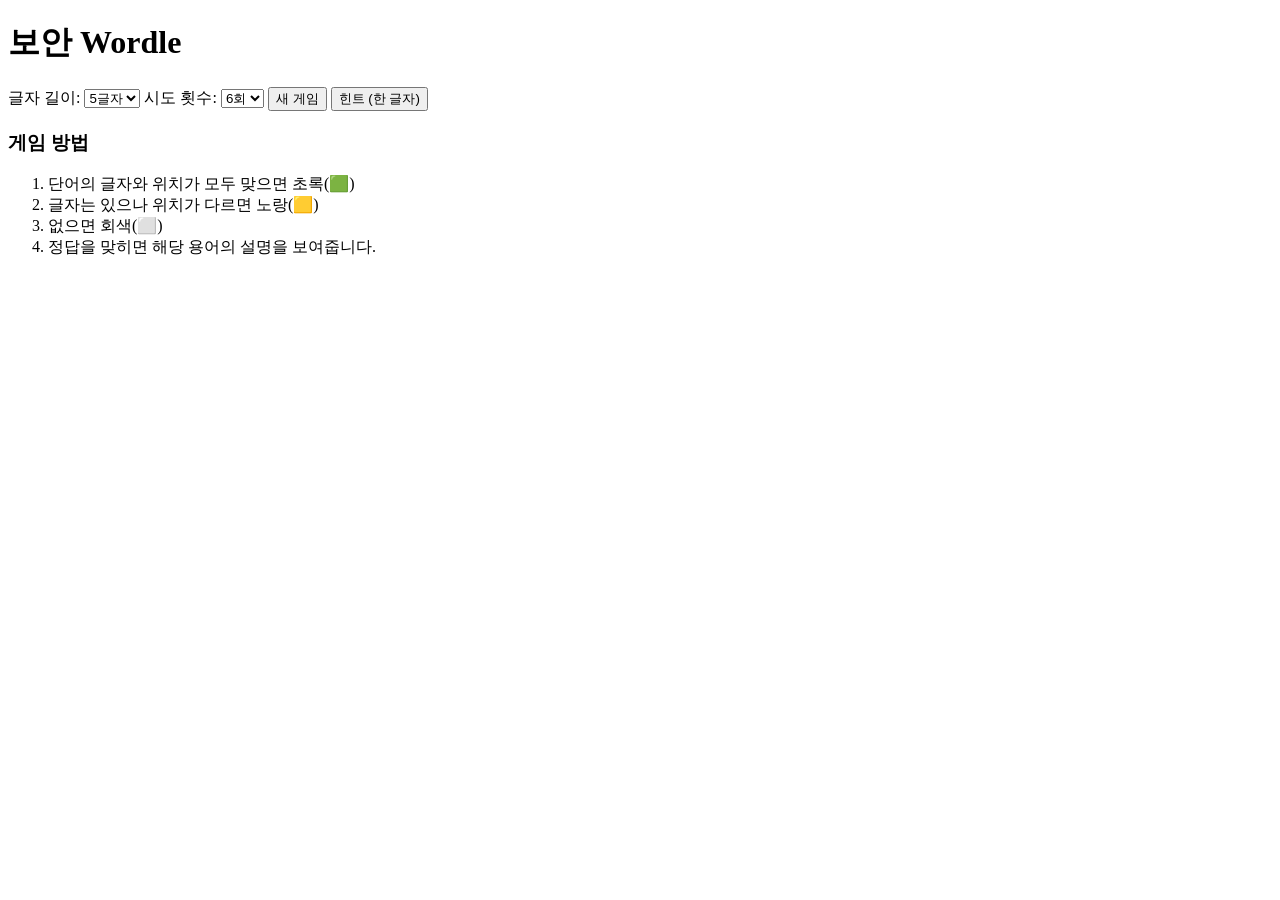
==== index.html @ 1606b3b6 "Add initial HTML structure for Security Wordle game" ====
<!doctype html>
<html lang="ko">
<head>
  <meta charset="utf-8" />
  <meta name="viewport" content="width=device-width,initial-scale=1" />
  <title>보안 Wordle (Security Wordle)</title>
  <link rel="stylesheet" href="style.css" />
</head>
<body>
  <main class="container">
    <h1>보안 Wordle</h1>

    <section class="controls">
      <label for="length">글자 길이:</label>
      <select id="length">
        <option value="4">4글자</option>
        <option value="5" selected>5글자</option>
        <option value="6">6글자</option>
      </select>

      <label for="attempts">시도 횟수:</label>
      <select id="attempts">
        <option value="6" selected>6회</option>
        <option value="7">7회</option>
        <option value="8">8회</option>
      </select>

      <button id="startBtn">새 게임</button>
      <button id="hintBtn">힌트 (한 글자)</button>
    </section>

    <section class="game">
      <div id="grid" class="grid" aria-label="게임 그리드"></div>
      <div id="keyboard" class="keyboard" aria-label="화면 키보드"></div>
    </section>

    <section class="info">
      <div id="message" class="message"></div>
      <div id="definition" class="definition" hidden>
        <h2 id="termTitle"></h2>
        <p id="termDesc"></p>
      </div>
    </section>

    <section class="instructions">
      <h3>게임 방법</h3>
      <ol>
        <li>단어의 글자와 위치가 모두 맞으면 초록(🟩)</li>
        <li>글자는 있으나 위치가 다르면 노랑(🟨)</li>
        <li>없으면 회색(⬜)</li>
        <li>정답을 맞히면 해당 용어의 설명을 보여줍니다.</li>
      </ol>
    </section>
  </main>

  <script src="script.js"></script>
</body>
</html>
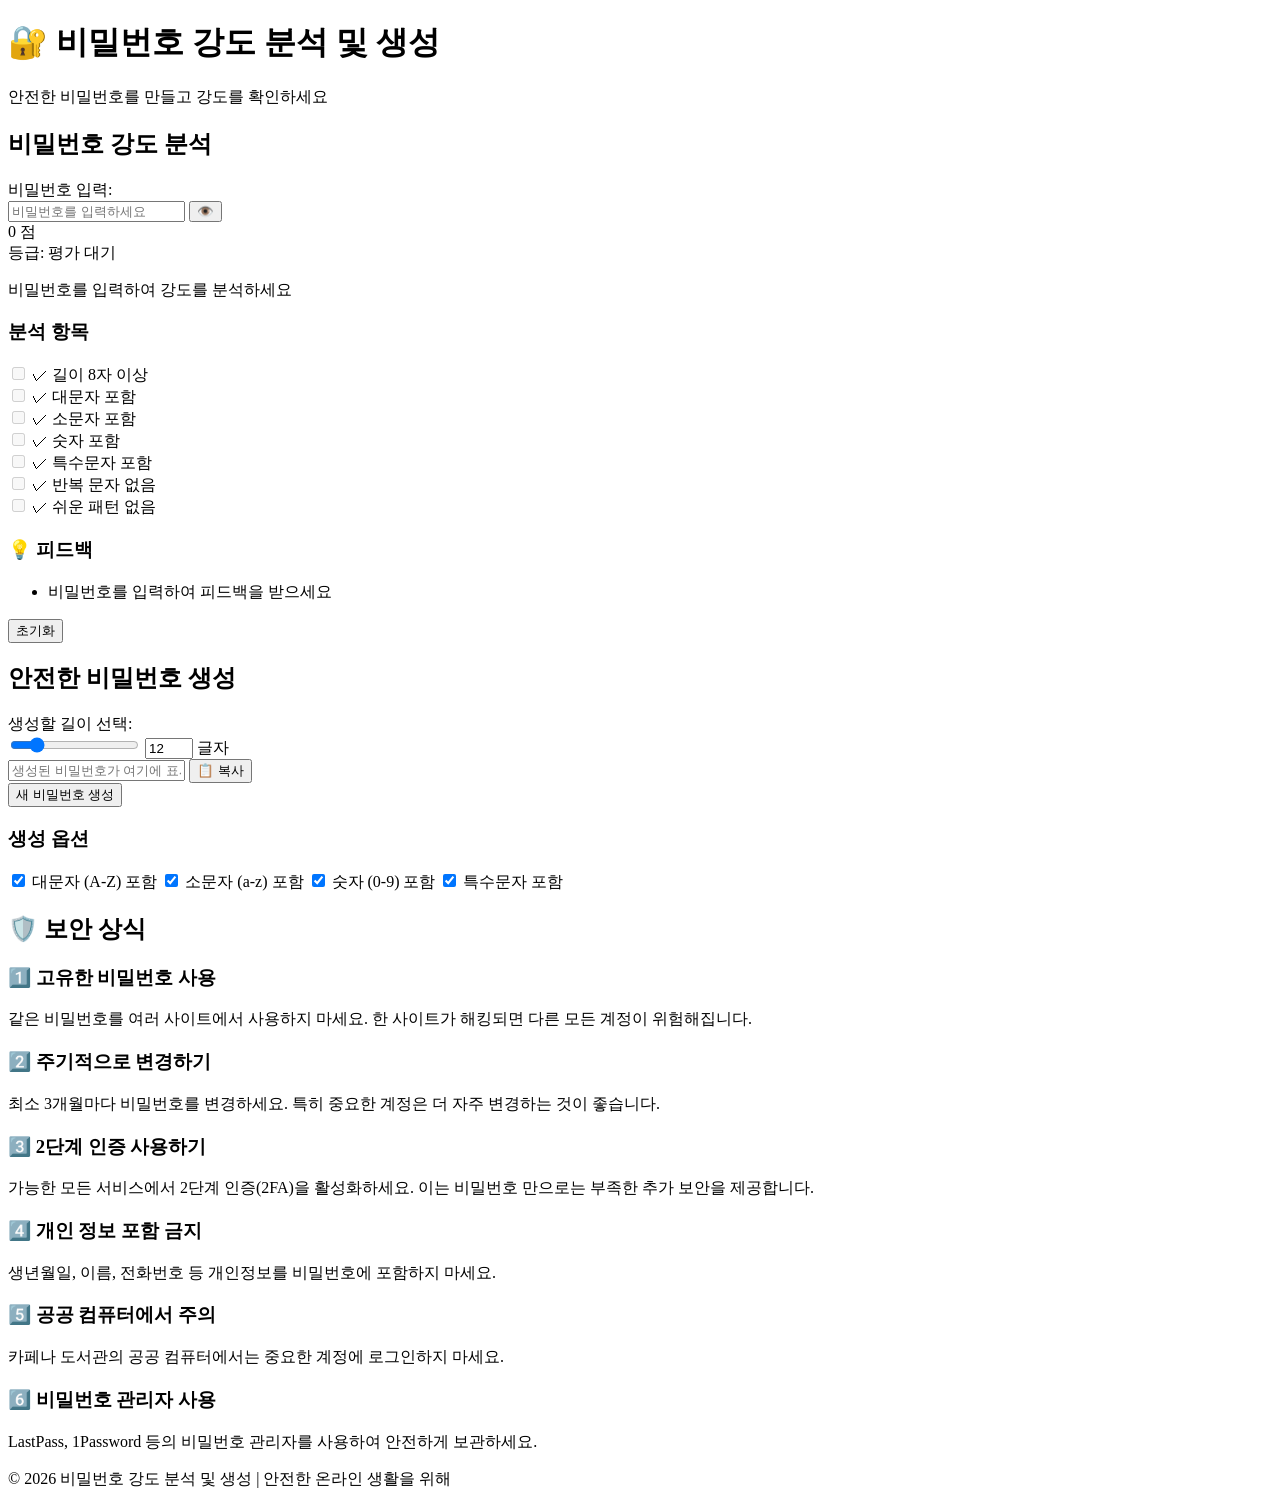
==== commit c41ee8ea: "Add HTML structure for password strength analyzer and generator" ====
--- a/index.html
+++ b/index.html
@@ -1,58 +1,218 @@
-<!doctype html>
+<!DOCTYPE html>
 <html lang="ko">
 <head>
-  <meta charset="utf-8" />
-  <meta name="viewport" content="width=device-width,initial-scale=1" />
-  <title>보안 Wordle (Security Wordle)</title>
-  <link rel="stylesheet" href="style.css" />
+    <meta charset="UTF-8">
+    <meta name="viewport" content="width=device-width, initial-scale=1.0">
+    <title>비밀번호 강도 분석 및 생성</title>
+    <link rel="stylesheet" href="style.css">
 </head>
 <body>
-  <main class="container">
-    <h1>보안 Wordle</h1>
-
-    <section class="controls">
-      <label for="length">글자 길이:</label>
-      <select id="length">
-        <option value="4">4글자</option>
-        <option value="5" selected>5글자</option>
-        <option value="6">6글자</option>
-      </select>
-
-      <label for="attempts">시도 횟수:</label>
-      <select id="attempts">
-        <option value="6" selected>6회</option>
-        <option value="7">7회</option>
-        <option value="8">8회</option>
-      </select>
-
-      <button id="startBtn">새 게임</button>
-      <button id="hintBtn">힌트 (한 글자)</button>
-    </section>
-
-    <section class="game">
-      <div id="grid" class="grid" aria-label="게임 그리드"></div>
-      <div id="keyboard" class="keyboard" aria-label="화면 키보드"></div>
-    </section>
-
-    <section class="info">
-      <div id="message" class="message"></div>
-      <div id="definition" class="definition" hidden>
-        <h2 id="termTitle"></h2>
-        <p id="termDesc"></p>
-      </div>
-    </section>
-
-    <section class="instructions">
-      <h3>게임 방법</h3>
-      <ol>
-        <li>단어의 글자와 위치가 모두 맞으면 초록(🟩)</li>
-        <li>글자는 있으나 위치가 다르면 노랑(🟨)</li>
-        <li>없으면 회색(⬜)</li>
-        <li>정답을 맞히면 해당 용어의 설명을 보여줍니다.</li>
-      </ol>
-    </section>
-  </main>
-
-  <script src="script.js"></script>
+    <div class="container">
+        <header>
+            <h1>🔐 비밀번호 강도 분석 및 생성</h1>
+            <p>안전한 비밀번호를 만들고 강도를 확인하세요</p>
+        </header>
+
+        <main>
+            <!-- 비밀번호 분석 섹션 -->
+            <section class="analysis-section">
+                <h2>비밀번호 강도 분석</h2>
+                
+                <div class="input-group">
+                    <label for="passwordInput">비밀번호 입력:</label>
+                    <div class="password-input-wrapper">
+                        <input 
+                            type="password" 
+                            id="passwordInput" 
+                            placeholder="비밀번호를 입력하세요"
+                            maxlength="50"
+                        >
+                        <button id="togglePassword" class="toggle-btn" title="비밀번호 표시/숨김">
+                            👁️
+                        </button>
+                    </div>
+                </div>
+
+                <!-- 보안 점수 표시 -->
+                <div class="score-display">
+                    <div class="score-info">
+                        <span id="scoreValue" class="score-number">0</span>
+                        <span class="score-label">점</span>
+                    </div>
+                    <div id="scoreGrade" class="score-grade">등급: 평가 대기</div>
+                </div>
+
+                <!-- 강도 게이지 -->
+                <div class="strength-gauge">
+                    <div id="strengthBar" class="strength-bar"></div>
+                </div>
+
+                <!-- 강도 설명 -->
+                <div class="strength-description">
+                    <p id="strengthText" class="strength-text">비밀번호를 입력하여 강도를 분석하세요</p>
+                </div>
+
+                <!-- 분석 항목 체크리스트 -->
+                <div class="analysis-checklist">
+                    <h3>분석 항목</h3>
+                    <div class="checklist-items">
+                        <div class="checklist-item">
+                            <input type="checkbox" id="lengthCheck" disabled>
+                            <label for="lengthCheck">
+                                <span class="icon">✓</span> 길이 8자 이상
+                            </label>
+                        </div>
+                        <div class="checklist-item">
+                            <input type="checkbox" id="uppercaseCheck" disabled>
+                            <label for="uppercaseCheck">
+                                <span class="icon">✓</span> 대문자 포함
+                            </label>
+                        </div>
+                        <div class="checklist-item">
+                            <input type="checkbox" id="lowercaseCheck" disabled>
+                            <label for="lowercaseCheck">
+                                <span class="icon">✓</span> 소문자 포함
+                            </label>
+                        </div>
+                        <div class="checklist-item">
+                            <input type="checkbox" id="numberCheck" disabled>
+                            <label for="numberCheck">
+                                <span class="icon">✓</span> 숫자 포함
+                            </label>
+                        </div>
+                        <div class="checklist-item">
+                            <input type="checkbox" id="specialCheck" disabled>
+                            <label for="specialCheck">
+                                <span class="icon">✓</span> 특수문자 포함
+                            </label>
+                        </div>
+                        <div class="checklist-item">
+                            <input type="checkbox" id="repeatCheck" disabled>
+                            <label for="repeatCheck">
+                                <span class="icon">✓</span> 반복 문자 없음
+                            </label>
+                        </div>
+                        <div class="checklist-item">
+                            <input type="checkbox" id="patternCheck" disabled>
+                            <label for="patternCheck">
+                                <span class="icon">✓</span> 쉬운 패턴 없음
+                            </label>
+                        </div>
+                    </div>
+                </div>
+
+                <!-- 취약점 및 개선 방법 -->
+                <div class="feedback-box">
+                    <h3>💡 피드백</h3>
+                    <ul id="feedbackList" class="feedback-list">
+                        <li>비밀번호를 입력하여 피드백을 받으세요</li>
+                    </ul>
+                </div>
+
+                <!-- 초기화 버튼 -->
+                <button id="resetBtn" class="btn btn-reset">초기화</button>
+            </section>
+
+            <!-- 비밀번호 생성 섹션 -->
+            <section class="generator-section">
+                <h2>안전한 비밀번호 생성</h2>
+                
+                <div class="input-group">
+                    <label for="lengthInput">생성할 길이 선택:</label>
+                    <div class="length-selector">
+                        <input 
+                            type="range" 
+                            id="lengthSlider" 
+                            min="8" 
+                            max="32" 
+                            value="12"
+                        >
+                        <input 
+                            type="number" 
+                            id="lengthInput" 
+                            min="8" 
+                            max="32" 
+                            value="12"
+                        >
+                        <span class="length-label">글자</span>
+                    </div>
+                </div>
+
+                <!-- 생성된 비밀번호 표시 -->
+                <div class="generated-password">
+                    <input 
+                        type="text" 
+                        id="generatedPassword" 
+                        readonly 
+                        placeholder="생성된 비밀번호가 여기에 표시됩니다"
+                    >
+                    <button id="copyBtn" class="btn btn-copy" title="클립보드에 복사">
+                        📋 복사
+                    </button>
+                </div>
+
+                <!-- 생성 버튼 -->
+                <button id="generateBtn" class="btn btn-generate">새 비밀번호 생성</button>
+
+                <!-- 생성 옵션 -->
+                <div class="generation-options">
+                    <h3>생성 옵션</h3>
+                    <label class="checkbox-label">
+                        <input type="checkbox" id="includeUppercase" checked>
+                        대문자 (A-Z) 포함
+                    </label>
+                    <label class="checkbox-label">
+                        <input type="checkbox" id="includeLowercase" checked>
+                        소문자 (a-z) 포함
+                    </label>
+                    <label class="checkbox-label">
+                        <input type="checkbox" id="includeNumbers" checked>
+                        숫자 (0-9) 포함
+                    </label>
+                    <label class="checkbox-label">
+                        <input type="checkbox" id="includeSpecial" checked>
+                        특수문자 포함
+                    </label>
+                </div>
+            </section>
+
+            <!-- 보안 상식 섹션 -->
+            <section class="security-tips-section">
+                <h2>🛡️ 보안 상식</h2>
+                <div class="tips-grid">
+                    <div class="tip-card">
+                        <h3>1️⃣ 고유한 비밀번호 사용</h3>
+                        <p>같은 비밀번호를 여러 사이트에서 사용하지 마세요. 한 사이트가 해킹되면 다른 모든 계정이 위험해집니다.</p>
+                    </div>
+                    <div class="tip-card">
+                        <h3>2️⃣ 주기적으로 변경하기</h3>
+                        <p>최소 3개월마다 비밀번호를 변경하세요. 특히 중요한 계정은 더 자주 변경하는 것이 좋습니다.</p>
+                    </div>
+                    <div class="tip-card">
+                        <h3>3️⃣ 2단계 인증 사용하기</h3>
+                        <p>가능한 모든 서비스에서 2단계 인증(2FA)을 활성화하세요. 이는 비밀번호 만으로는 부족한 추가 보안을 제공합니다.</p>
+                    </div>
+                    <div class="tip-card">
+                        <h3>4️⃣ 개인 정보 포함 금지</h3>
+                        <p>생년월일, 이름, 전화번호 등 개인정보를 비밀번호에 포함하지 마세요.</p>
+                    </div>
+                    <div class="tip-card">
+                        <h3>5️⃣ 공공 컴퓨터에서 주의</h3>
+                        <p>카페나 도서관의 공공 컴퓨터에서는 중요한 계정에 로그인하지 마세요.</p>
+                    </div>
+                    <div class="tip-card">
+                        <h3>6️⃣ 비밀번호 관리자 사용</h3>
+                        <p>LastPass, 1Password 등의 비밀번호 관리자를 사용하여 안전하게 보관하세요.</p>
+                    </div>
+                </div>
+            </section>
+        </main>
+
+        <footer>
+            <p>&copy; 2026 비밀번호 강도 분석 및 생성 | 안전한 온라인 생활을 위해</p>
+        </footer>
+    </div>
+
+    <script src="script.js"></script>
 </body>
-</html>
+</html>
